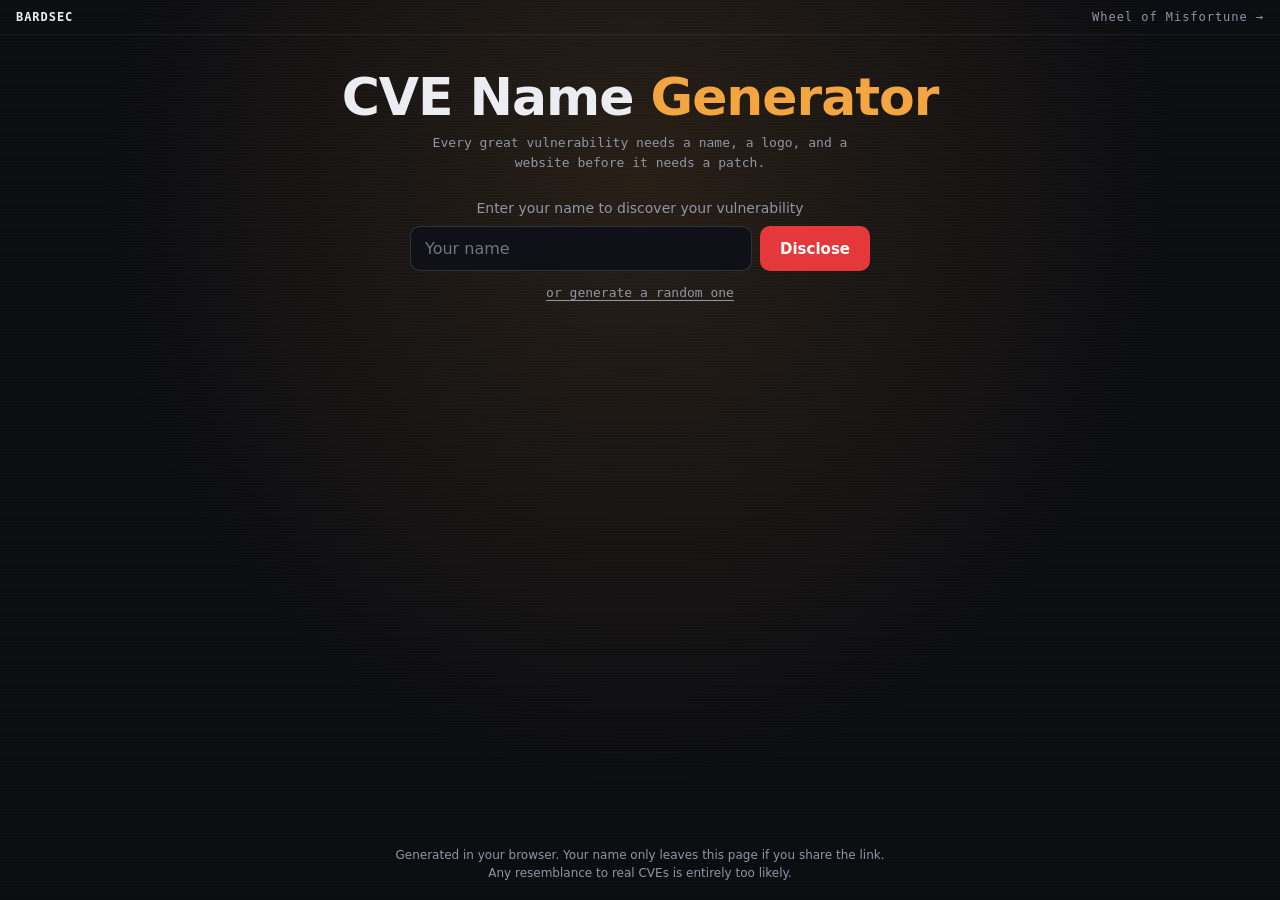
==== cvegen/public/index.html @ 6fad4514 "Add CVE name generator site and link-preview cards for both sites - cvegen/: name -> deterministic m" ====
<!doctype html>
<html lang="en">
<head>
  <meta charset="utf-8">
  <meta name="viewport" content="width=device-width, initial-scale=1, viewport-fit=cover">
  <title>CVE Name Generator</title>
  <meta name="description" content="Enter your name. Get a branded vulnerability, complete with logo, website, and no patch.">
  <meta name="theme-color" content="#0b0c10">
  <!-- Link-preview tags. functions/index.js rewrites title/description/url for ?n= links. -->
  <meta property="og:site_name" content="BardSec">
  <meta property="og:title" content="CVE Name Generator">
  <meta property="og:description" content="Enter your name. Get a branded vulnerability, complete with logo, website, and no patch.">
  <meta property="og:type" content="website">
  <meta property="og:url" content="https://cvegenerator.bardsec.com/">
  <meta property="og:image" content="https://cvegenerator.bardsec.com/og.png">
  <meta property="og:image:width" content="1200">
  <meta property="og:image:height" content="630">
  <meta property="og:image:alt" content="CVE Name Generator: a branded vulnerability card with a logo, CVE number and CVSS 10.0">
  <meta name="twitter:card" content="summary_large_image">
  <meta name="twitter:title" content="CVE Name Generator">
  <meta name="twitter:description" content="Enter your name. Get a branded vulnerability, complete with logo, website, and no patch.">
  <meta name="twitter:image" content="https://cvegenerator.bardsec.com/og.png">
  <link rel="icon" href="favicon.svg" type="image/svg+xml">
  <link rel="stylesheet" href="styles.css">
  <script src="generator.js" defer></script>
  <script src="app.js" defer></script>
</head>
<body>
  <header class="topbar">
    <span class="brand">BARDSEC</span>
    <a class="toplink" href="https://wheel.bardsec.com">Wheel of Misfortune →</a>
  </header>

  <main>
    <h1>CVE Name <span class="accent">Generator</span></h1>
    <p class="tagline">Every great vulnerability needs a name, a logo, and a website before it needs a patch.</p>

    <form id="form" class="form" autocomplete="off">
      <label for="name" class="label">Enter your name to discover your vulnerability</label>
      <div class="row">
        <input id="name" name="name" type="text" maxlength="60" placeholder="Your name" spellcheck="false">
        <button type="submit" class="btn">Disclose</button>
      </div>
      <button type="button" id="random" class="link-btn">or generate a random one</button>
    </form>

    <section id="result" class="result" hidden aria-live="polite">
      <article class="card">
        <div id="r-logo" class="logo" aria-hidden="true"></div>
        <p class="kicker">Introducing</p>
        <h2 id="r-name"></h2>
        <div class="chips">
          <span id="r-cve" class="chip"></span>
          <span id="r-cvss" class="chip sev"></span>
        </div>
        <p id="r-desc" class="desc"></p>
        <ul class="checklist">
          <li><span class="ok" aria-hidden="true">✔</span> Website registered: <span id="r-site" class="mono"></span></li>
          <li><span class="ok" aria-hidden="true">✔</span> Logo commissioned</li>
          <li><span class="ok" aria-hidden="true">✔</span> Conference talk accepted</li>
          <li><span class="no" aria-hidden="true">✘</span> Patch available</li>
        </ul>
        <p class="vendor"><span class="label-sm">Vendor response:</span> <span id="r-vendor"></span></p>
        <p class="credit">Disclosed by <strong id="r-credit"></strong></p>
        <div class="actions">
          <button id="copy" class="btn ghost" type="button">Copy</button>
          <button id="link" class="btn ghost" type="button">Copy link</button>
        </div>
      </article>
    </section>
  </main>

  <footer>
    <p>Generated in your browser. Your name only leaves this page if you share the link.</p>
    <p>Any resemblance to real CVEs is entirely too likely.</p>
  </footer>
</body>
</html>
---- cvegen/public/styles.css ----
:root {
  --bg: #0b0c10;
  --panel: #151722;
  --field: #0f1018;
  --text: #ecedf3;
  --muted: #9095a8;
  --red: #e5383b;
  --amber: #f2a541;
  --teal: #2ec4b6;
  --mono: ui-monospace, "SF Mono", "Cascadia Mono", Menlo, Consolas, monospace;
  --sans: system-ui, -apple-system, "Segoe UI", Roboto, sans-serif;
}

* { box-sizing: border-box; }
html, body { margin: 0; }

body {
  background:
    radial-gradient(ellipse at 50% 20%, rgba(242, 165, 65, 0.12), transparent 60%),
    repeating-linear-gradient(0deg, rgba(255, 255, 255, 0.015) 0 1px, transparent 1px 3px),
    var(--bg);
  color: var(--text);
  font-family: var(--sans);
  display: flex;
  flex-direction: column;
  min-height: 100dvh;
  overflow-x: hidden;
}

.topbar {
  display: flex;
  justify-content: space-between;
  align-items: center;
  gap: 12px;
  padding: max(10px, env(safe-area-inset-top)) 16px 10px;
  font-family: var(--mono);
  font-size: 12px;
  letter-spacing: 0.08em;
  color: var(--muted);
  border-bottom: 1px solid rgba(255, 255, 255, 0.06);
}
.brand { color: var(--text); font-weight: 700; }
.toplink { color: var(--muted); text-decoration: none; }
.toplink:hover { color: var(--text); }

main {
  flex: 1;
  width: 100%;
  max-width: 640px;
  margin: 0 auto;
  padding: 24px 16px;
}

h1 {
  margin: 8px 0 6px;
  font-size: clamp(30px, 8vw, 52px);
  font-weight: 800;
  letter-spacing: -0.02em;
  text-align: center;
}
.accent { color: var(--amber); }

.tagline {
  margin: 0 auto 28px;
  max-width: 460px;
  color: var(--muted);
  font-family: var(--mono);
  font-size: 13px;
  line-height: 1.5;
  text-align: center;
}

.form { display: flex; flex-direction: column; align-items: center; gap: 10px; }
.label { font-size: 14px; color: var(--muted); }
.row { display: flex; gap: 8px; width: 100%; max-width: 460px; }

input {
  flex: 1;
  min-width: 0;
  padding: 12px 14px;
  border-radius: 10px;
  border: 1px solid rgba(255, 255, 255, 0.14);
  background: var(--field);
  color: var(--text);
  font: 16px var(--sans); /* 16px stops iOS zoom-on-focus */
}
input:focus { outline: 2px solid var(--amber); outline-offset: 1px; border-color: transparent; }

.btn {
  padding: 12px 20px;
  border: 0;
  border-radius: 10px;
  background: var(--red);
  color: #fff;
  font: 700 15px var(--sans);
  cursor: pointer;
  white-space: nowrap;
}
.btn.ghost {
  background: transparent;
  color: var(--text);
  border: 1px solid rgba(255, 255, 255, 0.18);
  font-weight: 600;
  padding: 9px 16px;
}
.btn:focus-visible, .link-btn:focus-visible { outline: 3px solid var(--amber); outline-offset: 3px; }

.link-btn {
  background: none;
  border: 0;
  color: var(--muted);
  font: 13px var(--mono);
  text-decoration: underline;
  text-underline-offset: 3px;
  cursor: pointer;
  padding: 4px;
}
.link-btn:hover { color: var(--text); }

.result { margin-top: 32px; }
.result[hidden] { display: none; }

.card {
  background: var(--panel);
  border: 1px solid rgba(255, 255, 255, 0.08);
  border-top: 4px solid var(--amber);
  border-radius: 16px;
  padding: 28px 22px 22px;
  text-align: center;
  box-shadow: 0 20px 50px rgba(0, 0, 0, 0.5);
}
.card.reveal { animation: pop 0.45s cubic-bezier(0.2, 0.9, 0.3, 1.25); }

.logo {
  width: 96px;
  height: 96px;
  margin: 0 auto 12px;
  display: grid;
  place-items: center;
  font-size: 52px;
  border-radius: 50%;
  background: radial-gradient(circle at 35% 30%, #f2a541, #e5383b 70%);
  box-shadow: 0 0 0 4px rgba(255, 255, 255, 0.06), 0 10px 30px rgba(229, 56, 59, 0.35);
}

.kicker {
  margin: 0;
  font: 700 11px var(--mono);
  letter-spacing: 0.2em;
  text-transform: uppercase;
  color: var(--muted);
}

.card h2 {
  margin: 4px 0 12px;
  font-size: clamp(30px, 9vw, 48px);
  font-weight: 800;
  letter-spacing: -0.02em;
  overflow-wrap: anywhere;
}

.chips { display: flex; gap: 8px; justify-content: center; flex-wrap: wrap; }
.chip {
  font: 700 12px var(--mono);
  letter-spacing: 0.04em;
  padding: 4px 9px;
  border-radius: 4px;
  background: rgba(255, 255, 255, 0.08);
}
.chip.sev { background: var(--red); color: #fff; }

.desc { margin: 16px auto 18px; max-width: 460px; font-size: 16px; line-height: 1.5; }

.checklist {
  list-style: none;
  margin: 0 auto 16px;
  padding: 14px 16px;
  max-width: 420px;
  text-align: left;
  background: rgba(0, 0, 0, 0.25);
  border-radius: 10px;
  font-size: 14px;
  line-height: 1.9;
}
.ok { color: var(--teal); font-weight: 700; }
.no { color: var(--red); font-weight: 700; }
.mono { font-family: var(--mono); font-size: 13px; overflow-wrap: anywhere; }

.vendor { margin: 0 0 8px; font-size: 14px; }
.label-sm { font: 700 11px var(--mono); color: var(--muted); text-transform: uppercase; letter-spacing: 0.06em; }
.credit { margin: 0 0 18px; color: var(--muted); font-size: 14px; }
.credit strong { color: var(--text); }

.actions { display: flex; gap: 8px; justify-content: center; }
.actions [hidden] { display: none; }

footer {
  text-align: center;
  padding: 8px 16px max(16px, env(safe-area-inset-bottom));
  color: var(--muted);
  font-size: 12px;
}
footer p { margin: 4px 0; }

@keyframes pop {
  from { transform: scale(0.92) translateY(10px); opacity: 0; }
  to { transform: none; opacity: 1; }
}

@media (prefers-reduced-motion: reduce) {
  .card.reveal { animation: none; }
}
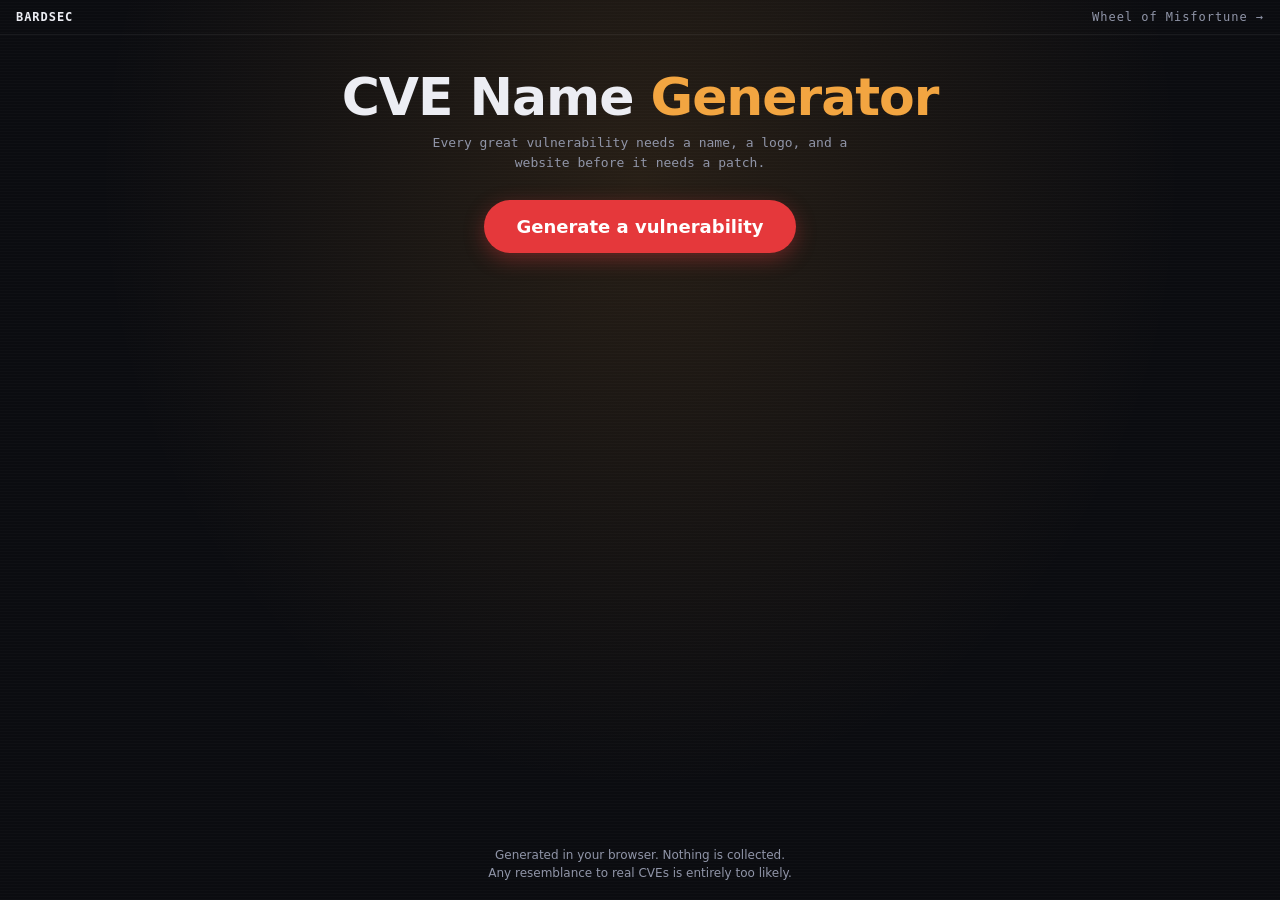
==== commit 0b2126b7: "CVE generator: random-only, drop the name input - One Generate button; each result has a shareable ?" ====
--- a/cvegen/public/index.html
+++ b/cvegen/public/index.html
@@ -4,12 +4,12 @@
   <meta charset="utf-8">
   <meta name="viewport" content="width=device-width, initial-scale=1, viewport-fit=cover">
   <title>CVE Name Generator</title>
-  <meta name="description" content="Enter your name. Get a branded vulnerability, complete with logo, website, and no patch.">
+  <meta name="description" content="One click, one brand-new vulnerability: name, logo, website, and no patch.">
   <meta name="theme-color" content="#0b0c10">
-  <!-- Link-preview tags. functions/index.js rewrites title/description/url for ?n= links. -->
+  <!-- Link-preview tags. functions/index.js rewrites title/description/url for ?v= links. -->
   <meta property="og:site_name" content="BardSec">
   <meta property="og:title" content="CVE Name Generator">
-  <meta property="og:description" content="Enter your name. Get a branded vulnerability, complete with logo, website, and no patch.">
+  <meta property="og:description" content="One click, one brand-new vulnerability: name, logo, website, and no patch.">
   <meta property="og:type" content="website">
   <meta property="og:url" content="https://cvegenerator.bardsec.com/">
   <meta property="og:image" content="https://cvegenerator.bardsec.com/og.png">
@@ -18,7 +18,7 @@
   <meta property="og:image:alt" content="CVE Name Generator: a branded vulnerability card with a logo, CVE number and CVSS 10.0">
   <meta name="twitter:card" content="summary_large_image">
   <meta name="twitter:title" content="CVE Name Generator">
-  <meta name="twitter:description" content="Enter your name. Get a branded vulnerability, complete with logo, website, and no patch.">
+  <meta name="twitter:description" content="One click, one brand-new vulnerability: name, logo, website, and no patch.">
   <meta name="twitter:image" content="https://cvegenerator.bardsec.com/og.png">
   <link rel="icon" href="favicon.svg" type="image/svg+xml">
   <link rel="stylesheet" href="styles.css">
@@ -35,14 +35,9 @@
     <h1>CVE Name <span class="accent">Generator</span></h1>
     <p class="tagline">Every great vulnerability needs a name, a logo, and a website before it needs a patch.</p>
 
-    <form id="form" class="form" autocomplete="off">
-      <label for="name" class="label">Enter your name to discover your vulnerability</label>
-      <div class="row">
-        <input id="name" name="name" type="text" maxlength="60" placeholder="Your name" spellcheck="false">
-        <button type="submit" class="btn">Disclose</button>
-      </div>
-      <button type="button" id="random" class="link-btn">or generate a random one</button>
-    </form>
+    <div class="form">
+      <button type="button" id="generate" class="btn big">Generate a vulnerability</button>
+    </div>
 
     <section id="result" class="result" hidden aria-live="polite">
       <article class="card">
@@ -71,7 +66,7 @@
   </main>
 
   <footer>
-    <p>Generated in your browser. Your name only leaves this page if you share the link.</p>
+    <p>Generated in your browser. Nothing is collected.</p>
     <p>Any resemblance to real CVEs is entirely too likely.</p>
   </footer>
 </body>
--- a/cvegen/public/styles.css
+++ b/cvegen/public/styles.css
@@ -96,6 +96,7 @@
   cursor: pointer;
   white-space: nowrap;
 }
+.btn.big { font-size: 18px; padding: 16px 32px; border-radius: 999px; box-shadow: 0 6px 20px rgba(229, 56, 59, 0.35); }
 .btn.ghost {
   background: transparent;
   color: var(--text);
